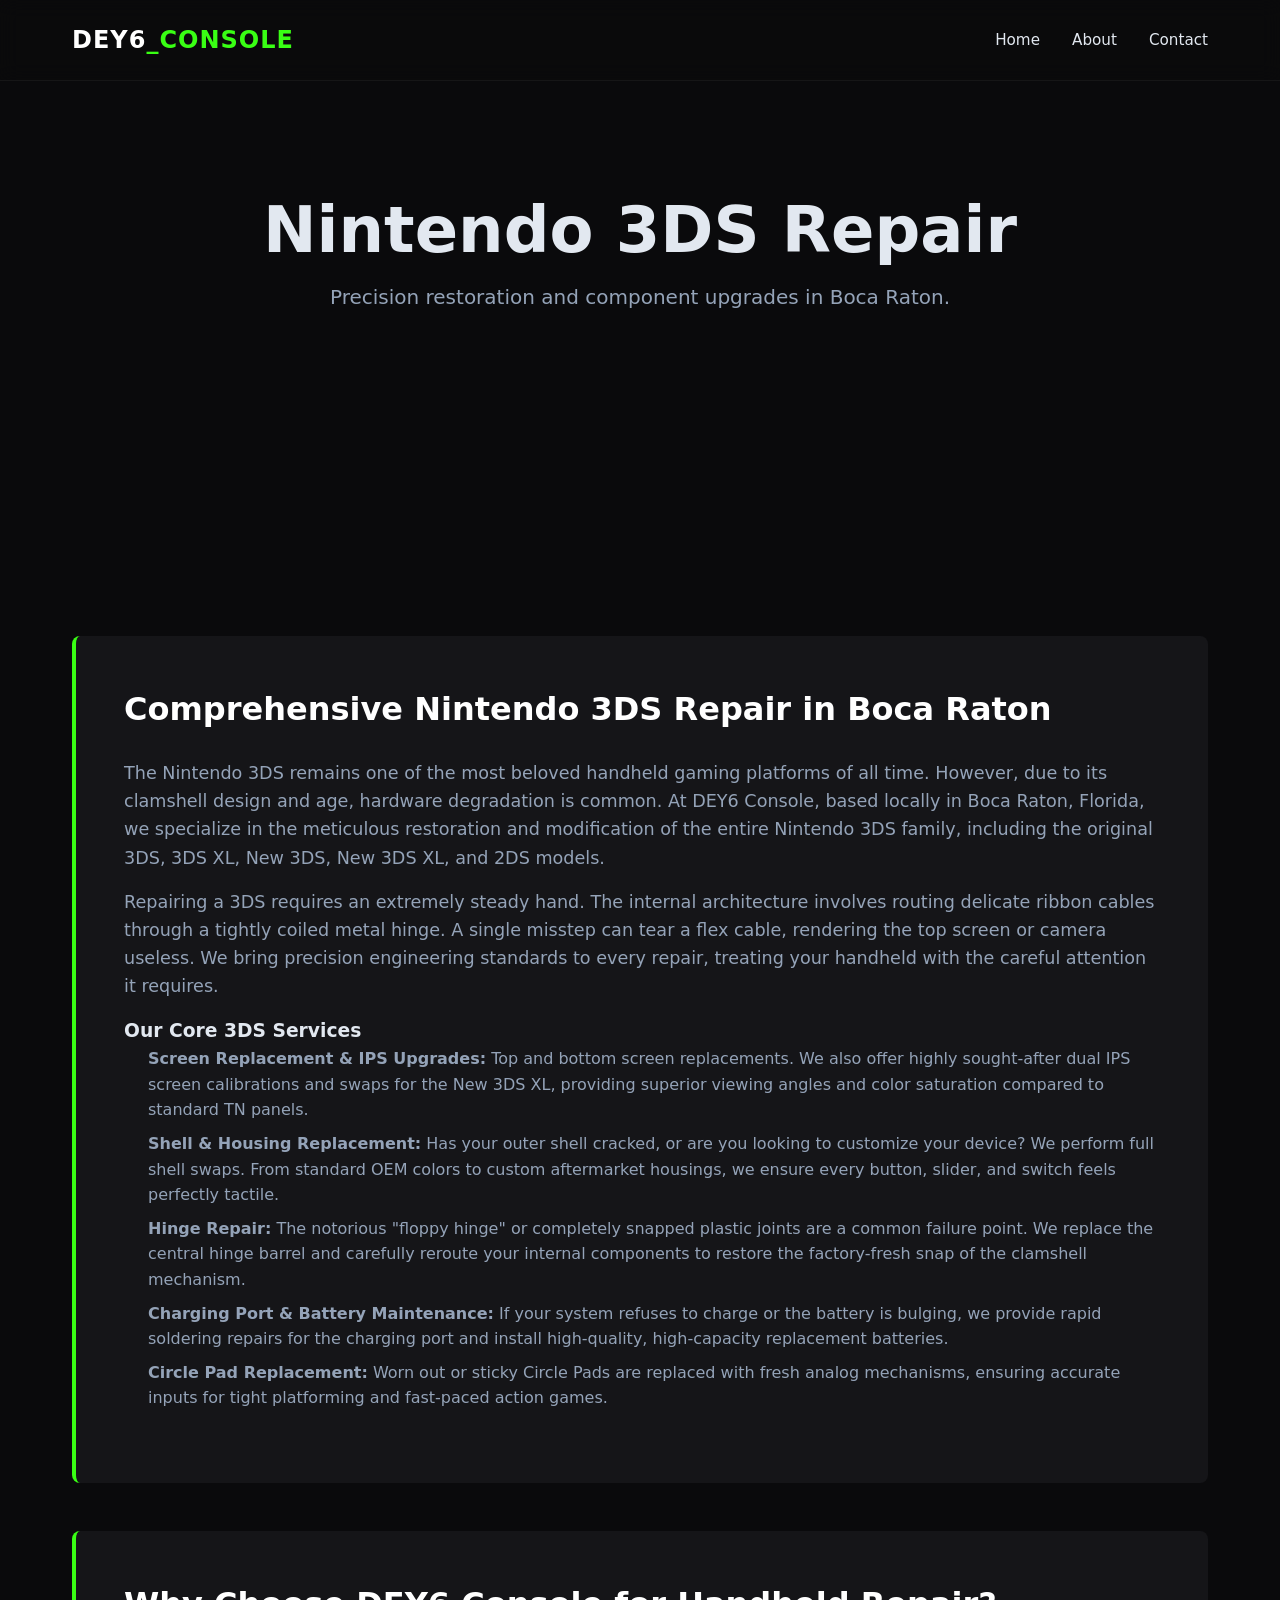
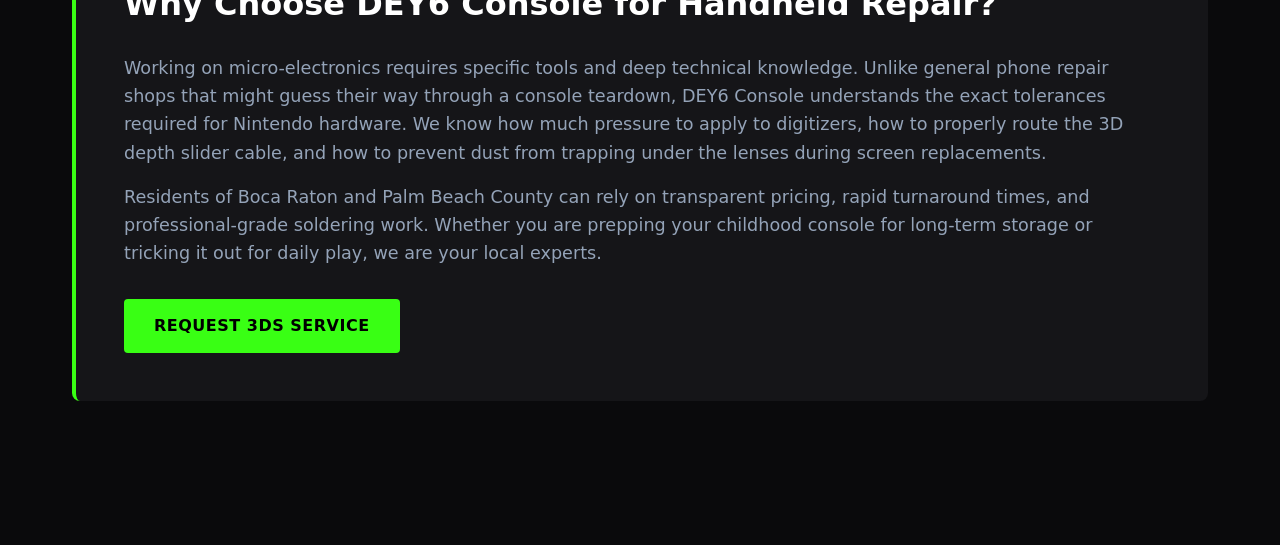
==== 3ds-repair.html @ 84074b86 "Add files via upload" ====
<!DOCTYPE html>
<html lang="en">
<head>
    <meta charset="UTF-8">
    <meta name="viewport" content="width=device-width, initial-scale=1.0">
    <meta name="description" content="Professional Nintendo 3DS repair in Boca Raton. Screen replacements, shell swaps, hinge repair, and IPS upgrades by DEY6 Console.">
    <meta name="keywords" content="Nintendo 3DS Repair Boca Raton, 3DS Screen Replacement, 3DS Shell Swap, Handheld Console Repair">
    <title>Nintendo 3DS Repair & Modding Boca Raton | DEY6 Console</title>
    <link rel="stylesheet" href="style.css">
</head>
<body>
    <nav class="navbar">
        <div class="nav-container">
            <a href="index.html" class="logo">DEY6<span>_CONSOLE</span></a>
            <ul class="nav-links">
                <li><a href="index.html">Home</a></li>
                <li><a href="about.html">About</a></li>
                <li><a href="contact.html">Contact</a></li>
            </ul>
        </div>
    </nav>

    <header class="hero" style="height: 60vh;">
        <div class="hero-content fade-in">
            <h1>Nintendo 3DS Repair</h1>
            <p>Precision restoration and component upgrades in Boca Raton.</p>
        </div>
    </header>

    <section class="content-section">
        <div class="container">
            <div class="seo-block">
                <h2>Comprehensive Nintendo 3DS Repair in Boca Raton</h2>
                <p>The Nintendo 3DS remains one of the most beloved handheld gaming platforms of all time. However, due to its clamshell design and age, hardware degradation is common. At DEY6 Console, based locally in Boca Raton, Florida, we specialize in the meticulous restoration and modification of the entire Nintendo 3DS family, including the original 3DS, 3DS XL, New 3DS, New 3DS XL, and 2DS models.</p>
                
                <p>Repairing a 3DS requires an extremely steady hand. The internal architecture involves routing delicate ribbon cables through a tightly coiled metal hinge. A single misstep can tear a flex cable, rendering the top screen or camera useless. We bring precision engineering standards to every repair, treating your handheld with the careful attention it requires.</p>

                <h3>Our Core 3DS Services</h3>
                <ul>
                    <li><strong>Screen Replacement & IPS Upgrades:</strong> Top and bottom screen replacements. We also offer highly sought-after dual IPS screen calibrations and swaps for the New 3DS XL, providing superior viewing angles and color saturation compared to standard TN panels.</li>
                    <li><strong>Shell & Housing Replacement:</strong> Has your outer shell cracked, or are you looking to customize your device? We perform full shell swaps. From standard OEM colors to custom aftermarket housings, we ensure every button, slider, and switch feels perfectly tactile.</li>
                    <li><strong>Hinge Repair:</strong> The notorious "floppy hinge" or completely snapped plastic joints are a common failure point. We replace the central hinge barrel and carefully reroute your internal components to restore the factory-fresh snap of the clamshell mechanism.</li>
                    <li><strong>Charging Port & Battery Maintenance:</strong> If your system refuses to charge or the battery is bulging, we provide rapid soldering repairs for the charging port and install high-quality, high-capacity replacement batteries.</li>
                    <li><strong>Circle Pad Replacement:</strong> Worn out or sticky Circle Pads are replaced with fresh analog mechanisms, ensuring accurate inputs for tight platforming and fast-paced action games.</li>
                </ul>
            </div>

            <div class="seo-block">
                <h2>Why Choose DEY6 Console for Handheld Repair?</h2>
                <p>Working on micro-electronics requires specific tools and deep technical knowledge. Unlike general phone repair shops that might guess their way through a console teardown, DEY6 Console understands the exact tolerances required for Nintendo hardware. We know how much pressure to apply to digitizers, how to properly route the 3D depth slider cable, and how to prevent dust from trapping under the lenses during screen replacements.</p>
                <p>Residents of Boca Raton and Palm Beach County can rely on transparent pricing, rapid turnaround times, and professional-grade soldering work. Whether you are prepping your childhood console for long-term storage or tricking it out for daily play, we are your local experts.</p>
                <a href="contact.html" class="btn btn-primary" style="margin-top: 1rem;">Request 3DS Service</a>
            </div>
        </div>
    </section>
    </body>
</html>
---- style.css ----
/* Custom Properties & Reset */
:root {
    --bg-dark: #0a0a0c;
    --bg-card: #151518;
    --neon-green: #39ff14;
    --green-glow: rgba(57, 255, 20, 0.2);
    --text-main: #e2e8f0;
    --text-muted: #94a3b8;
    --font-stack: 'Inter', system-ui, -apple-system, sans-serif;
    --transition: all 0.3s cubic-bezier(0.4, 0, 0.2, 1);
}

* { margin: 0; padding: 0; box-sizing: border-box; }

body {
    background-color: var(--bg-dark);
    color: var(--text-main);
    font-family: var(--font-stack);
    line-height: 1.6;
    overflow-x: hidden;
}

a { color: var(--neon-green); text-decoration: none; transition: var(--transition); }
a:hover { text-shadow: 0 0 8px var(--green-glow); }
ul { list-style: none; }
img { max-width: 100%; height: auto; display: block; }
.container { max-width: 1200px; margin: 0 auto; padding: 0 2rem; }
.text-center { text-align: center; }

/* Navigation */
.navbar {
    position: fixed; top: 0; width: 100%; z-index: 1000;
    background: rgba(10, 10, 12, 0.9); backdrop-filter: blur(10px);
    border-bottom: 1px solid rgba(255,255,255,0.05);
}
.nav-container {
    display: flex; justify-content: space-between; align-items: center;
    height: 80px; max-width: 1200px; margin: 0 auto; padding: 0 2rem;
}
.logo { font-size: 1.5rem; font-weight: 800; color: #fff; letter-spacing: 1px; }
.logo span { color: var(--neon-green); }
.nav-links { display: flex; gap: 2rem; align-items: center; }
.nav-links a { color: var(--text-main); font-weight: 500; font-size: 0.95rem; }
.nav-links a:hover, .nav-links a.active { color: var(--neon-green); }

/* Dropdown */
.dropdown { position: relative; }
.dropdown-content {
    display: none; position: absolute; top: 100%; left: 0;
    background: var(--bg-card); min-width: 200px;
    box-shadow: 0 8px 16px rgba(0,0,0,0.5);
    border: 1px solid rgba(57, 255, 20, 0.1); border-radius: 4px;
}
.dropdown:hover .dropdown-content { display: block; }
.dropdown-content li a { padding: 12px 16px; display: block; }
.dropdown-content li a:hover { background: rgba(255,255,255,0.05); }

/* Mobile Menu */
.mobile-toggle { display: none; background: none; border: none; color: #fff; font-size: 1.8rem; cursor: pointer; }

/* Buttons */
.btn {
    display: inline-block; padding: 12px 28px; border-radius: 4px;
    font-weight: 600; text-transform: uppercase; letter-spacing: 0.5px;
    transition: var(--transition); cursor: pointer; border: 2px solid transparent;
}
.btn-primary { background: var(--neon-green); color: #000; }
.btn-primary:hover { background: #fff; box-shadow: 0 0 15px var(--green-glow); color: #000; }
.btn-outline { border-color: var(--neon-green); color: var(--neon-green); }
.btn-outline:hover { background: var(--green-glow); }
.btn-text { font-weight: 600; display: inline-flex; align-items: center; gap: 0.5rem; margin-top: 1rem; }

/* Hero Section */
.hero {
    height: 100vh; display: flex; align-items: center; justify-content: center;
    position: relative; text-align: center; overflow: hidden; padding: 0 1rem;
}
.hero-content { position: relative; z-index: 2; max-width: 800px; }
.hero h1 { font-size: clamp(2.5rem, 5vw, 4.5rem); margin-bottom: 1rem; font-weight: 800; line-height: 1.1; }
.hero p { font-size: 1.25rem; color: var(--text-muted); margin-bottom: 2rem; }
.hero-buttons { display: flex; gap: 1rem; justify-content: center; flex-wrap: wrap; }
.animated-bg {
    position: absolute; top: 0; left: 0; width: 100%; height: 100%;
    background: radial-gradient(circle at 50% 50%, #151518 0%, var(--bg-dark) 100%);
    z-index: 1; opacity: 0.8;
}
.animated-bg::after {
    content: ''; position: absolute; width: 200%; height: 200%;
    background-image: linear-gradient(rgba(57,255,20,0.03) 1px, transparent 1px), linear-gradient(90deg, rgba(57,255,20,0.03) 1px, transparent 1px);
    background-size: 40px 40px; top: -50%; left: -50%;
    transform: perspective(500px) rotateX(60deg) translateY(0);
    animation: gridMove 20s linear infinite;
}
@keyframes gridMove { 0% { transform: perspective(500px) rotateX(60deg) translateY(0); } 100% { transform: perspective(500px) rotateX(60deg) translateY(40px); } }

/* Services & Content Grids */
.services-section, .content-section { padding: 6rem 0; }
.section-title { text-align: center; font-size: 2.5rem; margin-bottom: 3rem; color: #fff; }
.grid-3 { display: grid; grid-template-columns: repeat(auto-fit, minmax(300px, 1fr)); gap: 2rem; }

/* Service Cards */
.service-card {
    background: var(--bg-card); padding: 2.5rem 2rem; border-radius: 8px;
    border: 1px solid rgba(255,255,255,0.05); text-align: center;
    transition: var(--transition); display: flex; flex-direction: column;
}
.service-card:hover {
    transform: translateY(-10px); border-color: rgba(57,255,20,0.3);
    box-shadow: 0 10px 30px rgba(0,0,0,0.5), 0 0 15px rgba(57,255,20,0.1);
}
.card-img-wrapper { height: 180px; margin-bottom: 1.5rem; display: flex; align-items: center; justify-content: center; }
.card-img-wrapper img { width: 100%; height: 100%; object-fit: contain; }
.service-card h3 { font-size: 1.5rem; margin-bottom: 1rem; color: #fff; }
.service-card p { color: var(--text-muted); flex-grow: 1; }

/* SEO Content Blocks */
.seo-content { margin-top: 4rem; }
.seo-block { margin-bottom: 3rem; background: var(--bg-card); padding: 3rem; border-radius: 8px; border-left: 4px solid var(--neon-green); }
.seo-block h2 { font-size: 2rem; margin-bottom: 1.5rem; color: #fff; }
.seo-block p { margin-bottom: 1rem; color: var(--text-muted); font-size: 1.1rem; }
.seo-block ul { margin-left: 1.5rem; margin-bottom: 1.5rem; color: var(--text-muted); }
.seo-block li { margin-bottom: 0.5rem; }

/* Forms */
.contact-grid { display: grid; grid-template-columns: 1fr 1fr; gap: 4rem; }
.form-group { margin-bottom: 1.5rem; }
.form-group label { display: block; margin-bottom: 0.5rem; color: #fff; font-weight: 500; }
.form-control {
    width: 100%; padding: 12px 16px; background: rgba(255,255,255,0.03);
    border: 1px solid rgba(255,255,255,0.1); border-radius: 4px;
    color: #fff; font-family: var(--font-stack); transition: var(--transition);
}
.form-control:focus { outline: none; border-color: var(--neon-green); background: rgba(255,255,255,0.05); }
textarea.form-control { min-height: 150px; resize: vertical; }

/* Footer */
footer { background: var(--bg-card); padding: 4rem 0 2rem; border-top: 1px solid rgba(255,255,255,0.05); }
.footer-grid { display: grid; grid-template-columns: repeat(auto-fit, minmax(250px, 1fr)); gap: 2rem; margin-bottom: 3rem; }
.footer-col h4 { color: #fff; margin-bottom: 1.5rem; font-size: 1.2rem; }
.footer-col ul li { margin-bottom: 0.8rem; }
.footer-col p { color: var(--text-muted); margin-bottom: 0.5rem; }
.footer-bottom { border-top: 1px solid rgba(255,255,255,0.05); padding-top: 2rem; color: var(--text-muted); font-size: 0.9rem; }

/* Animations */
.fade-in { opacity: 0; animation: fadeIn 1s forwards; }
.slide-up { opacity: 0; transform: translateY(30px); transition: opacity 0.6s ease, transform 0.6s ease; }
.slide-up.visible { opacity: 1; transform: translateY(0); }
@keyframes fadeIn { to { opacity: 1; } }

/* Media Queries */
@media (max-width: 768px) {
    .nav-links {
        display: none; flex-direction: column; position: absolute; top: 80px; left: 0;
        width: 100%; background: var(--bg-card); padding: 2rem;
        border-bottom: 1px solid rgba(57,255,20,0.2);
    }
    .nav-links.active { display: flex; }
    .mobile-toggle { display: block; }
    .dropdown-content { position: static; box-shadow: none; border: none; padding-left: 1rem; margin-top: 1rem; }
    .hero h1 { font-size: 2.5rem; }
    .contact-grid { grid-template-columns: 1fr; gap: 2rem; }
    .seo-block { padding: 1.5rem; }
}
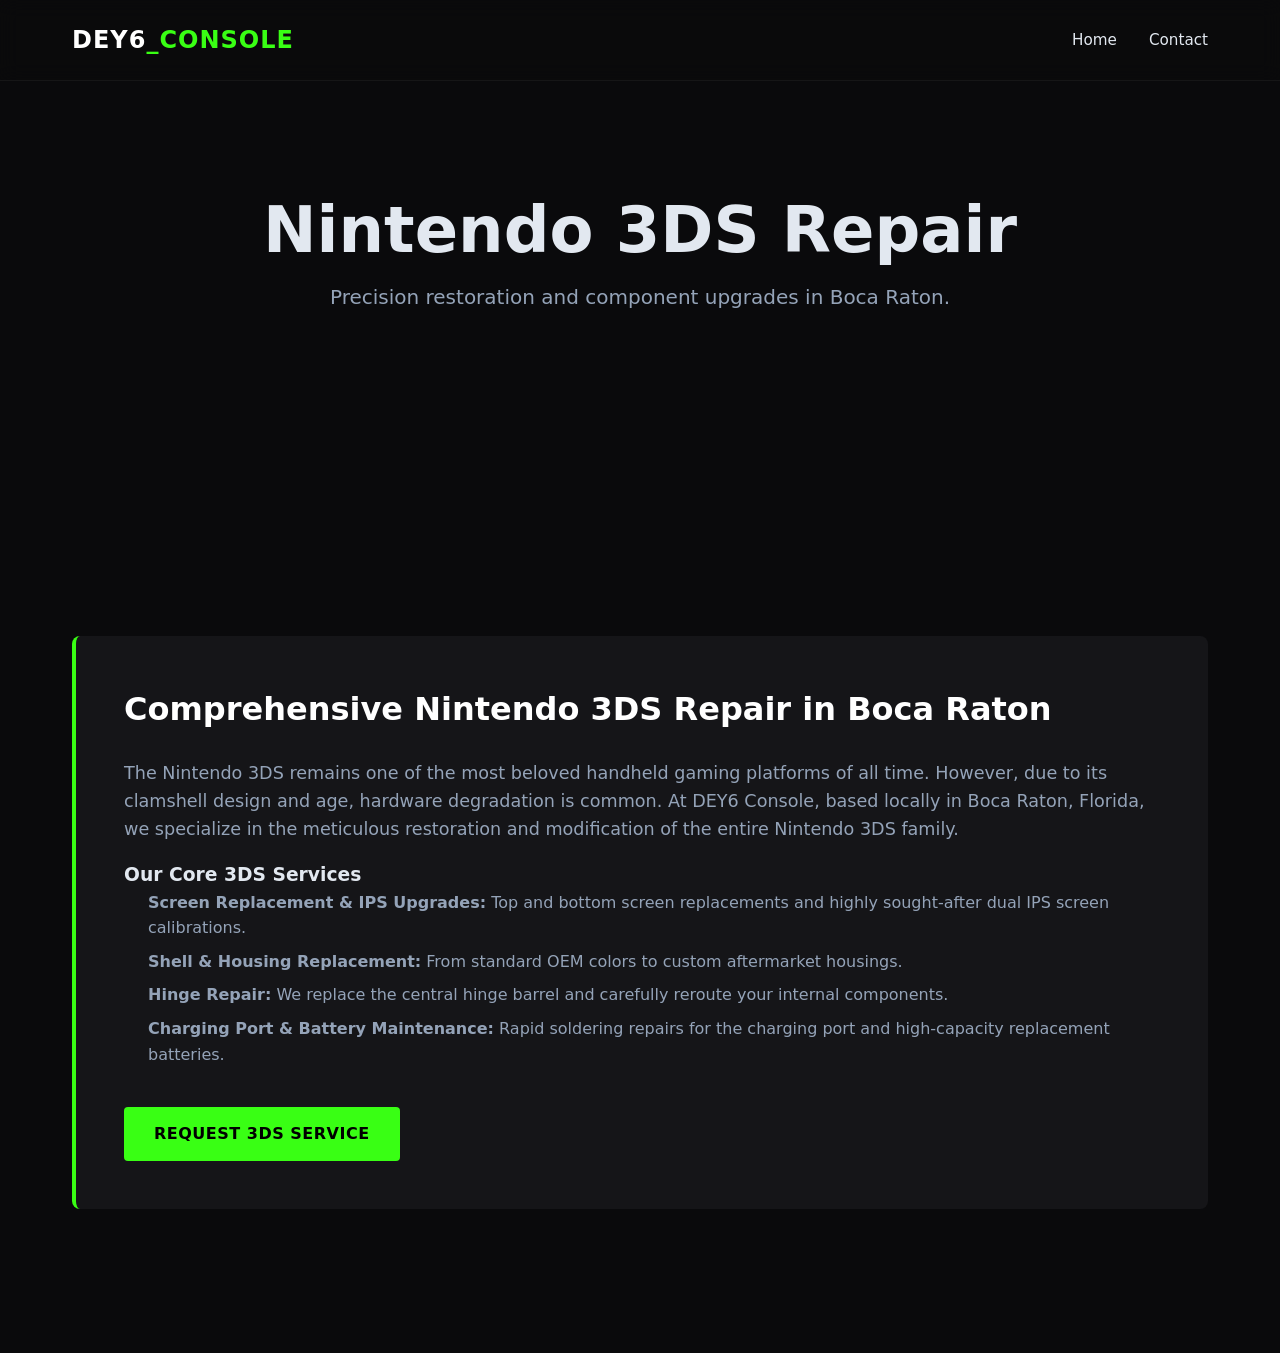
==== commit 1a936b7c: "Update 3ds-repair.html" ====
--- a/3ds-repair.html
+++ b/3ds-repair.html
@@ -4,9 +4,16 @@
     <meta charset="UTF-8">
     <meta name="viewport" content="width=device-width, initial-scale=1.0">
     <meta name="description" content="Professional Nintendo 3DS repair in Boca Raton. Screen replacements, shell swaps, hinge repair, and IPS upgrades by DEY6 Console.">
-    <meta name="keywords" content="Nintendo 3DS Repair Boca Raton, 3DS Screen Replacement, 3DS Shell Swap, Handheld Console Repair">
     <title>Nintendo 3DS Repair & Modding Boca Raton | DEY6 Console</title>
     <link rel="stylesheet" href="style.css">
+
+    <script async src="https://www.googletagmanager.com/gtag/js?id=G-9554J5QJVZ"></script>
+    <script>
+      window.dataLayer = window.dataLayer || [];
+      function gtag(){dataLayer.push(arguments);}
+      gtag('js', new Date());
+      gtag('config', 'G-9554J5QJVZ');
+    </script>
 </head>
 <body>
     <nav class="navbar">
@@ -14,7 +21,6 @@
             <a href="index.html" class="logo">DEY6<span>_CONSOLE</span></a>
             <ul class="nav-links">
                 <li><a href="index.html">Home</a></li>
-                <li><a href="about.html">About</a></li>
                 <li><a href="contact.html">Contact</a></li>
             </ul>
         </div>
@@ -31,27 +37,17 @@
         <div class="container">
             <div class="seo-block">
                 <h2>Comprehensive Nintendo 3DS Repair in Boca Raton</h2>
-                <p>The Nintendo 3DS remains one of the most beloved handheld gaming platforms of all time. However, due to its clamshell design and age, hardware degradation is common. At DEY6 Console, based locally in Boca Raton, Florida, we specialize in the meticulous restoration and modification of the entire Nintendo 3DS family, including the original 3DS, 3DS XL, New 3DS, New 3DS XL, and 2DS models.</p>
-                
-                <p>Repairing a 3DS requires an extremely steady hand. The internal architecture involves routing delicate ribbon cables through a tightly coiled metal hinge. A single misstep can tear a flex cable, rendering the top screen or camera useless. We bring precision engineering standards to every repair, treating your handheld with the careful attention it requires.</p>
-
+                <p>The Nintendo 3DS remains one of the most beloved handheld gaming platforms of all time. However, due to its clamshell design and age, hardware degradation is common. At DEY6 Console, based locally in Boca Raton, Florida, we specialize in the meticulous restoration and modification of the entire Nintendo 3DS family.</p>
                 <h3>Our Core 3DS Services</h3>
                 <ul>
-                    <li><strong>Screen Replacement & IPS Upgrades:</strong> Top and bottom screen replacements. We also offer highly sought-after dual IPS screen calibrations and swaps for the New 3DS XL, providing superior viewing angles and color saturation compared to standard TN panels.</li>
-                    <li><strong>Shell & Housing Replacement:</strong> Has your outer shell cracked, or are you looking to customize your device? We perform full shell swaps. From standard OEM colors to custom aftermarket housings, we ensure every button, slider, and switch feels perfectly tactile.</li>
-                    <li><strong>Hinge Repair:</strong> The notorious "floppy hinge" or completely snapped plastic joints are a common failure point. We replace the central hinge barrel and carefully reroute your internal components to restore the factory-fresh snap of the clamshell mechanism.</li>
-                    <li><strong>Charging Port & Battery Maintenance:</strong> If your system refuses to charge or the battery is bulging, we provide rapid soldering repairs for the charging port and install high-quality, high-capacity replacement batteries.</li>
-                    <li><strong>Circle Pad Replacement:</strong> Worn out or sticky Circle Pads are replaced with fresh analog mechanisms, ensuring accurate inputs for tight platforming and fast-paced action games.</li>
+                    <li><strong>Screen Replacement & IPS Upgrades:</strong> Top and bottom screen replacements and highly sought-after dual IPS screen calibrations.</li>
+                    <li><strong>Shell & Housing Replacement:</strong> From standard OEM colors to custom aftermarket housings.</li>
+                    <li><strong>Hinge Repair:</strong> We replace the central hinge barrel and carefully reroute your internal components.</li>
+                    <li><strong>Charging Port & Battery Maintenance:</strong> Rapid soldering repairs for the charging port and high-capacity replacement batteries.</li>
                 </ul>
-            </div>
-
-            <div class="seo-block">
-                <h2>Why Choose DEY6 Console for Handheld Repair?</h2>
-                <p>Working on micro-electronics requires specific tools and deep technical knowledge. Unlike general phone repair shops that might guess their way through a console teardown, DEY6 Console understands the exact tolerances required for Nintendo hardware. We know how much pressure to apply to digitizers, how to properly route the 3D depth slider cable, and how to prevent dust from trapping under the lenses during screen replacements.</p>
-                <p>Residents of Boca Raton and Palm Beach County can rely on transparent pricing, rapid turnaround times, and professional-grade soldering work. Whether you are prepping your childhood console for long-term storage or tricking it out for daily play, we are your local experts.</p>
                 <a href="contact.html" class="btn btn-primary" style="margin-top: 1rem;">Request 3DS Service</a>
             </div>
         </div>
     </section>
-    </body>
-</html>+</body>
+</html>
